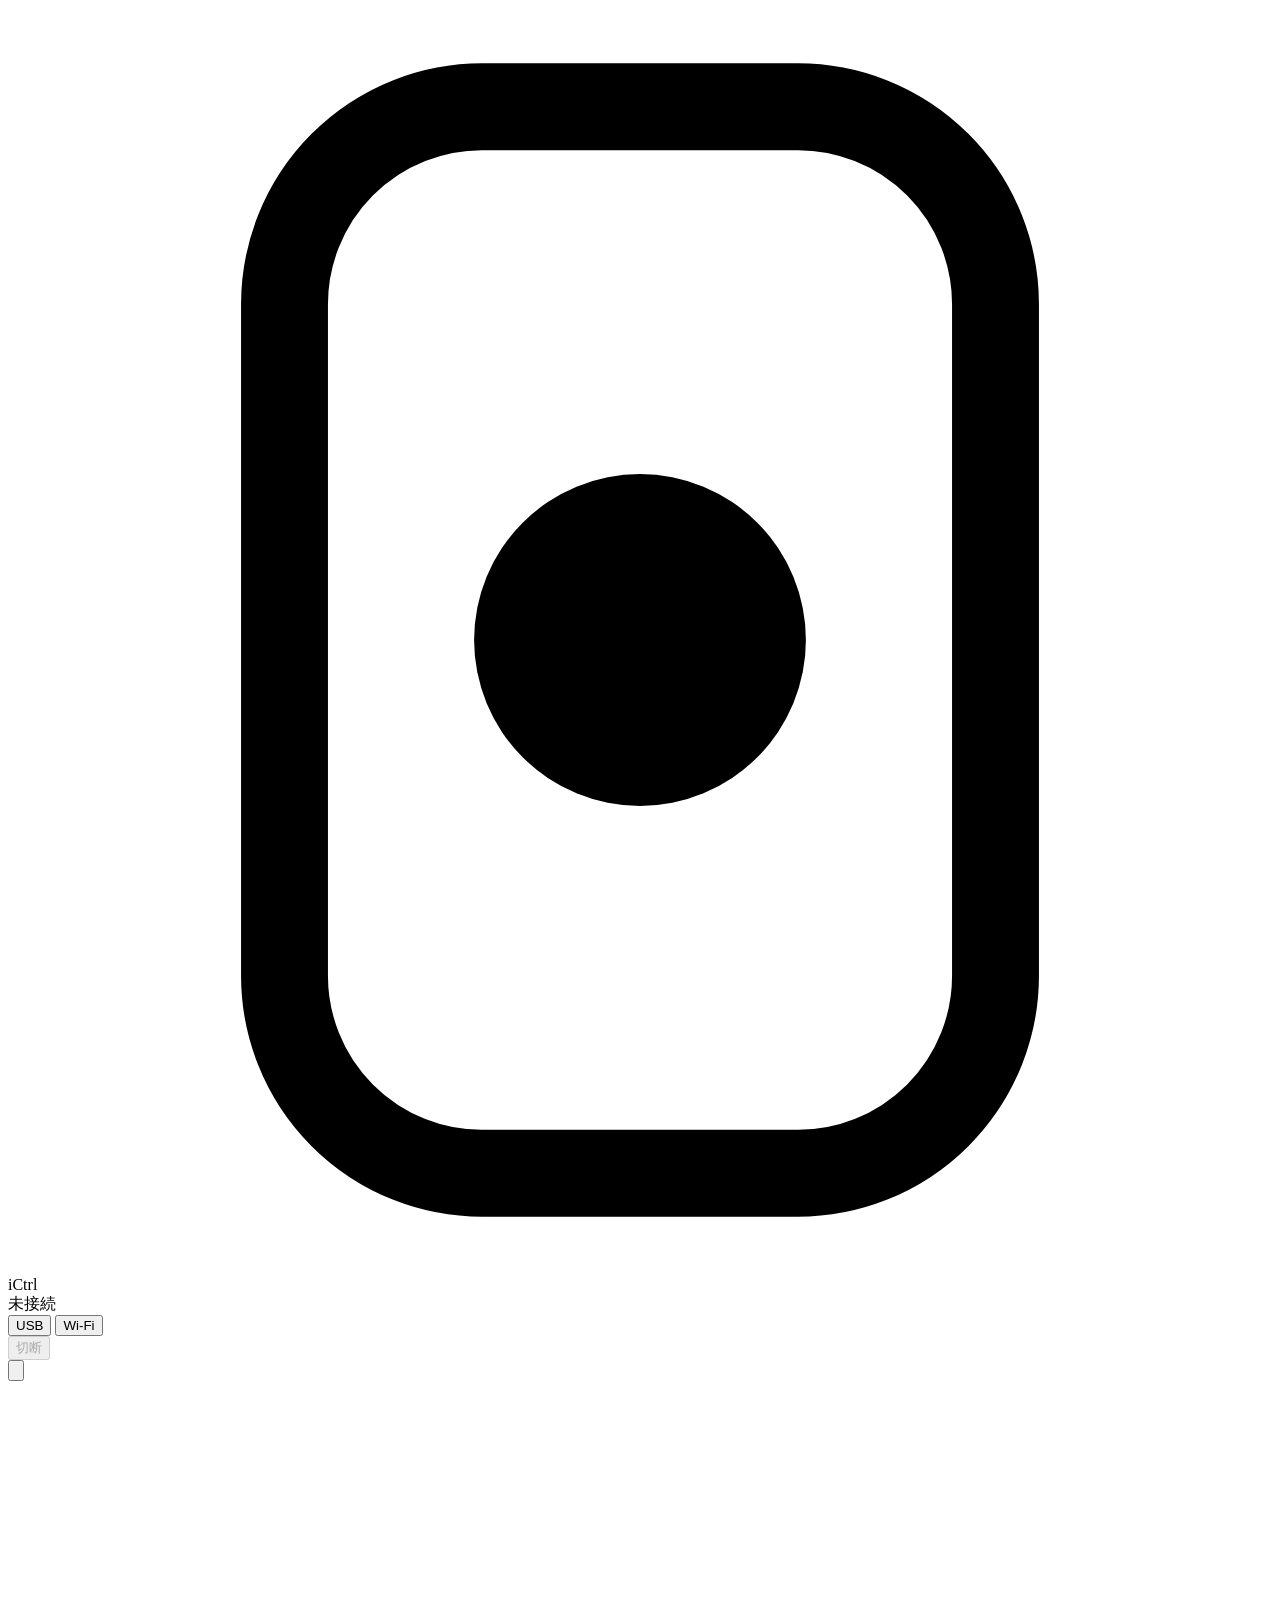
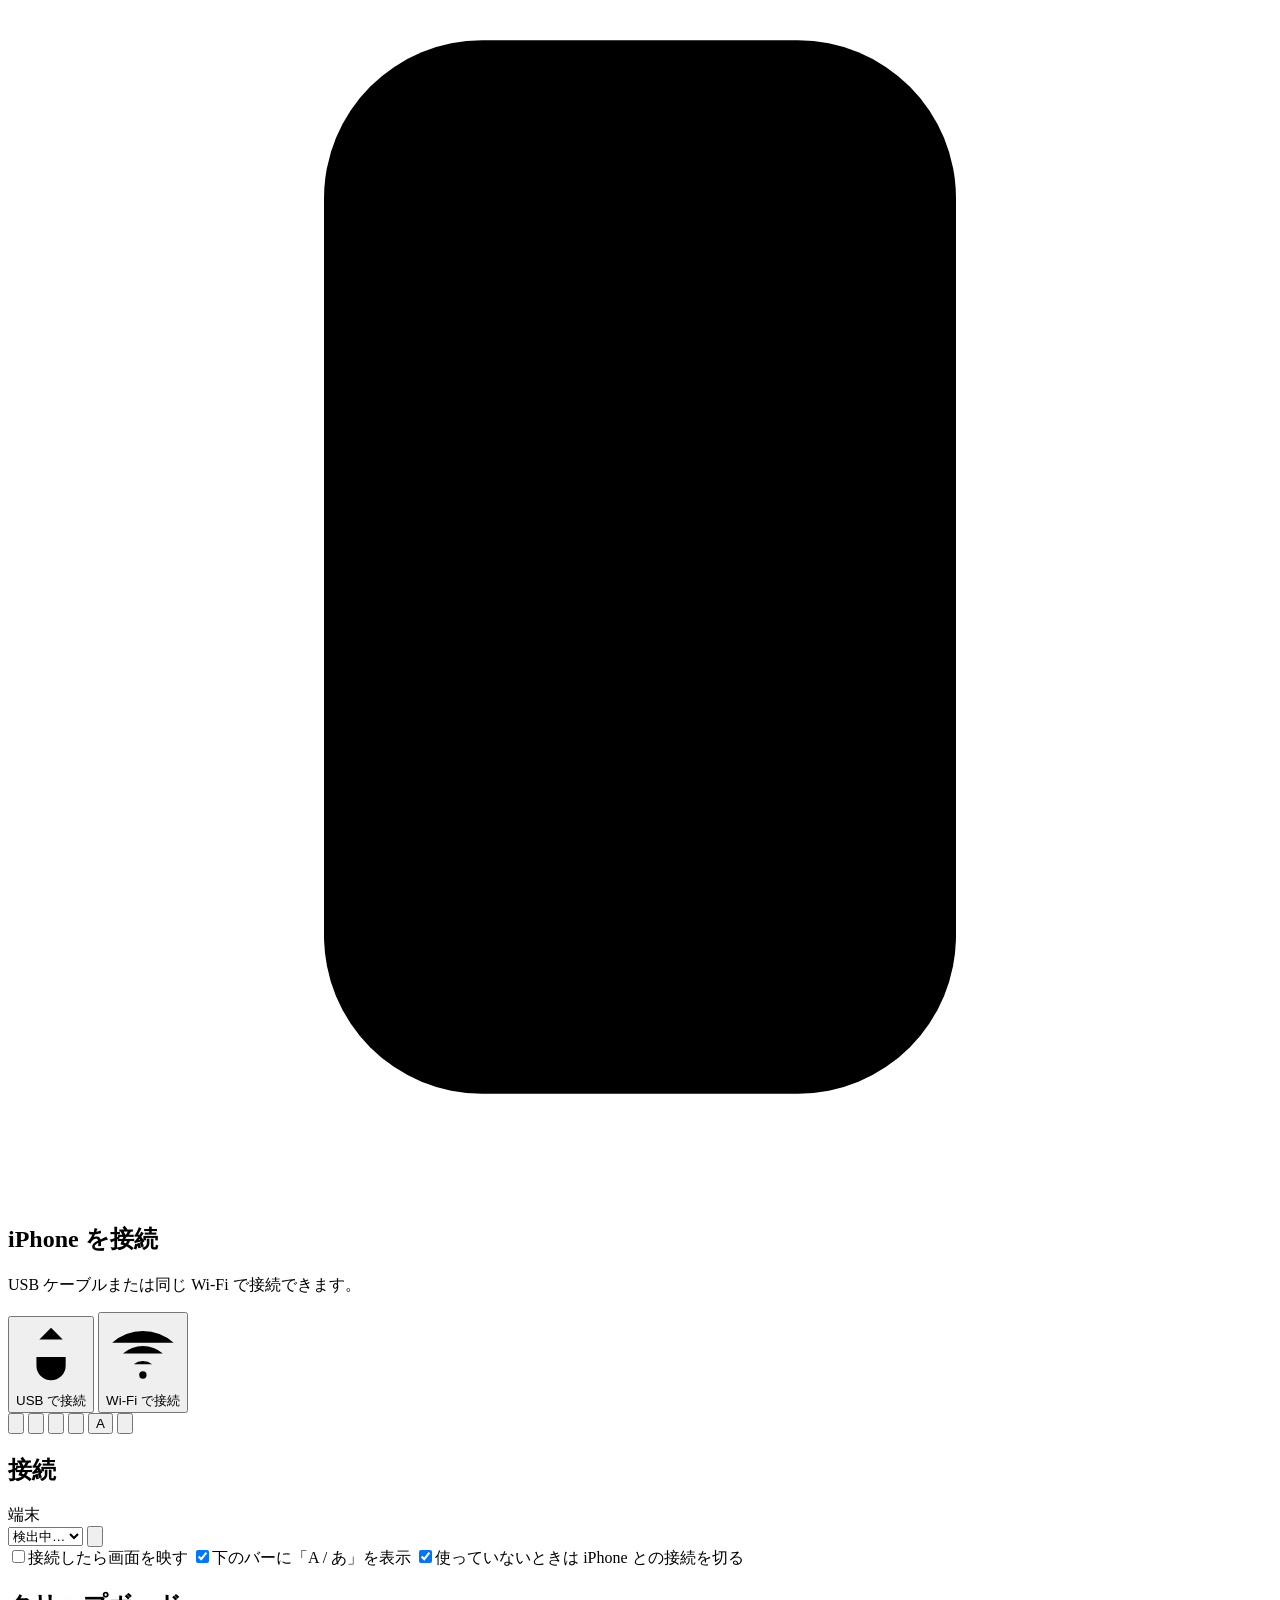
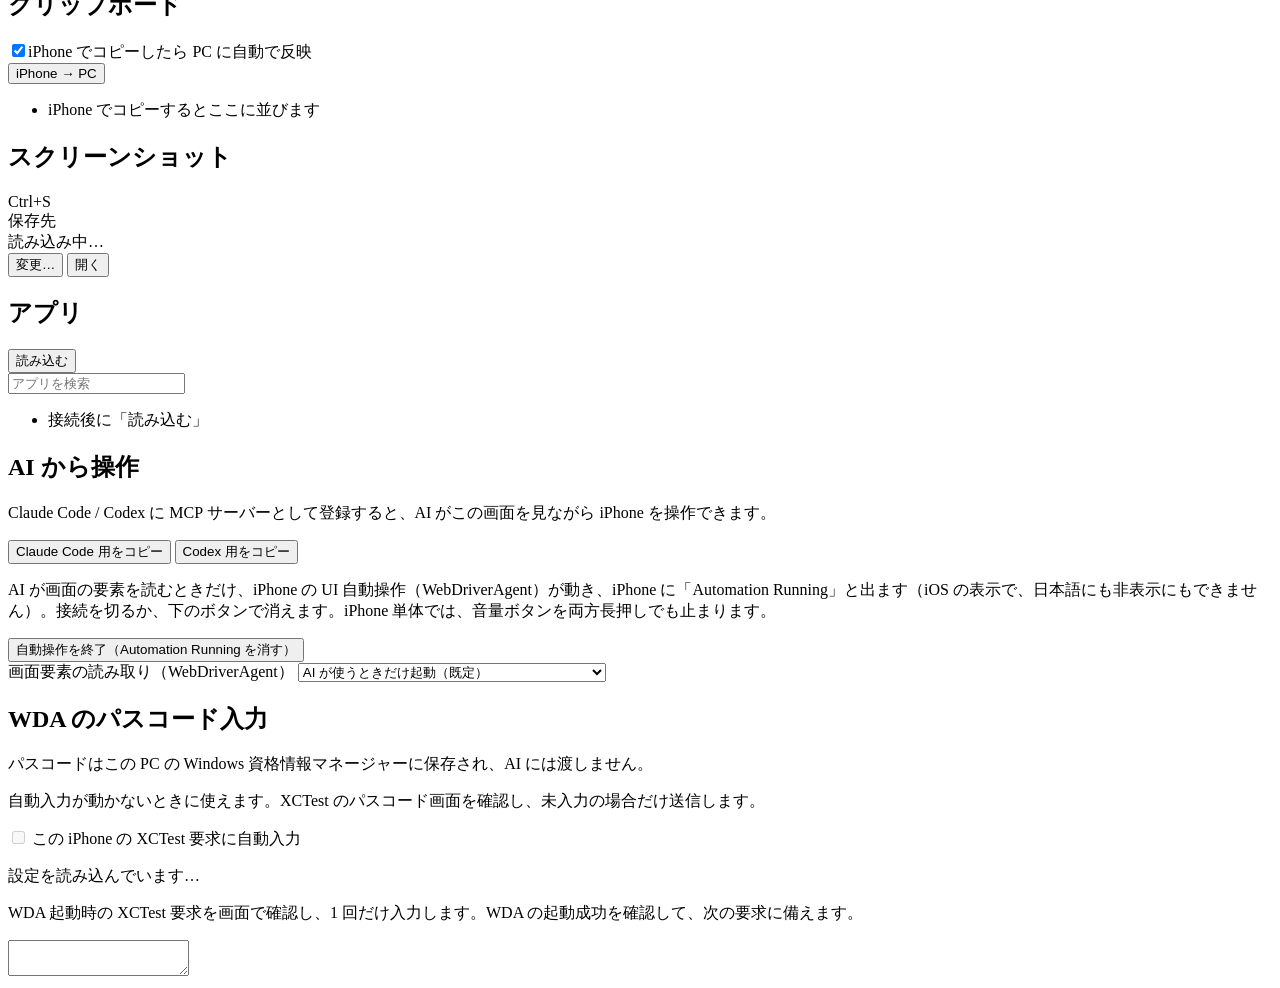
==== ictrl/ui/index.html @ 2e120ab2 "iCtrl" ====
<!doctype html>
<html lang="ja">
<head>
<meta charset="utf-8">
<meta name="viewport" content="width=device-width, initial-scale=1">
<title>iCtrl</title>
<link rel="icon" href="/ui/icon.svg" type="image/svg+xml">
<link rel="stylesheet" href="/ui/style.css">
</head>
<body>
<div class="app">
  <header class="topbar">
    <div class="brand">
      <svg class="logo" viewBox="0 0 32 32" aria-hidden="true"><rect x="7" y="2.5" width="18" height="27" rx="5" fill="none" stroke="currentColor" stroke-width="2.2"/><circle cx="16" cy="16" r="4.2" fill="currentColor"/></svg>
      <span>iCtrl</span>
    </div>
    <div class="pill" id="statusPill"><span class="dot"></span><span id="statusText">未接続</span></div>
    <button class="agent-badge" id="agentBadge" hidden>
      <span class="spark"></span><span id="agentText">AI が操作中</span><span class="stop" id="agentStop" hidden>✕</span>
    </button>
    <div class="spacer"></div>
    <div class="stats" id="stats" title="映像の統計"></div>
    <div class="quick">
      <div class="segmented quick-transport" id="quickTransport" role="radiogroup" aria-label="接続方法">
        <button role="radio" data-transport="usb" aria-checked="true">USB</button>
        <button role="radio" data-transport="wifi" aria-checked="false">Wi-Fi</button>
      </div>
      <button class="btn quick-connect off" id="quickConnect" disabled>切断</button>
    </div>
    <button class="icon-btn" id="panelToggle" title="メニュー (Ctrl+B)" aria-expanded="false" aria-controls="panel">
      <svg viewBox="0 0 24 24"><rect x="3" y="4" width="18" height="16" rx="2.5"/><path d="M15 4v16"/></svg>
    </button>
  </header>

  <main class="workspace">
    <section class="stage" id="stage">
      <div class="device-area" id="deviceArea">
      <div class="device" id="device">
        <canvas id="screen" aria-label="iPhone の画面"></canvas>
        <div class="touches" id="touches"></div>
        <div class="screen-overlay" id="overlay">
          <div class="empty">
            <svg class="empty-icon" viewBox="0 0 48 48"><rect x="12" y="4" width="24" height="40" rx="6"/><path d="M21 9h6"/></svg>
            <h1 id="emptyTitle">iPhone を接続</h1>
            <p id="emptyText">USB ケーブルまたは同じ Wi-Fi で接続できます。</p>
            <div class="empty-actions">
              <button class="btn primary" data-connect="usb">
                <svg viewBox="0 0 24 24"><path d="M12 3v13M8 7l4-4 4 4M7 13v3a5 5 0 0 0 10 0v-3"/></svg>USB で接続</button>
              <button class="btn" data-connect="wifi">
                <svg viewBox="0 0 24 24"><path d="M2 9a15 15 0 0 1 20 0M5.5 12.5a10 10 0 0 1 13 0M9 16a5 5 0 0 1 6 0"/><circle cx="12" cy="19.5" r="1.2"/></svg>Wi-Fi で接続</button>
            </div>
            <div class="progress" id="progress" hidden><div class="bar"></div><span id="progressText"></span></div>
            <p class="error" id="errorText" hidden></p>
            <button class="btn primary" id="videoResume" hidden>画面を映す</button>
          </div>
        </div>
      </div>
      </div>
      <div class="dock" id="dock">
        <button class="dock-btn" data-button="home" title="ホーム (Ctrl+H)"><svg viewBox="0 0 24 24"><path d="M3 11.5 12 4l9 7.5M5.5 9.8V20h13V9.8"/></svg></button>
        <button class="dock-btn" data-button="app-switcher" title="アプリ切替"><svg viewBox="0 0 24 24"><rect x="3" y="6" width="7" height="12" rx="2"/><rect x="14" y="6" width="7" height="12" rx="2"/></svg></button>
        <span class="dock-sep"></span>
        <button class="dock-btn" id="lockBtn" title="iPhone をロック"><svg viewBox="0 0 24 24"><rect x="5" y="11" width="14" height="10" rx="2.5"/><path d="M8 11V8a4 4 0 0 1 8 0v3"/></svg></button>
        <span class="dock-sep"></span>
        <button class="dock-btn" id="videoBtn" title="画面を映すのをやめる" hidden><svg viewBox="0 0 24 24"><rect x="6.5" y="2.5" width="11" height="19" rx="2.8"/><path d="M10.5 5.2h3"/><path class="slash" d="M4 3.5l16 17"/></svg></button>
        <button class="dock-btn" id="shotBtn" title="スクリーンショットを保存 (Ctrl+S)"><svg viewBox="0 0 24 24"><path d="M4 8h3l2-3h6l2 3h3v11H4z"/><circle cx="12" cy="13" r="3.5"/></svg></button>
        <button class="dock-btn ime" id="imeBtn" title="日本語 / 英字入力の切替">A</button>
        <button class="dock-btn" id="kbdBtn" title="PC キーボードを接続 (Ctrl+K)"><svg viewBox="0 0 24 24"><rect x="2.5" y="6" width="19" height="12" rx="2.5"/><path d="M6 10h.01M10 10h.01M14 10h.01M18 10h.01M7 14h10"/></svg></button>
      </div>
    </section>

    <div class="menu-backdrop" id="menuBackdrop" aria-hidden="true"></div>
    <aside class="panel" id="panel" aria-label="メニュー">
      <div class="card">
        <div class="card-head"><h2>接続</h2></div>
        <label class="field-label" for="deviceSelect">端末</label>
        <div class="row">
          <select id="deviceSelect" class="grow"><option value="">検出中…</option></select>
          <button class="btn icon" id="refreshBtn" title="端末一覧を更新"><svg viewBox="0 0 24 24"><path d="M20 11a8 8 0 1 0-2.3 5.7M20 5v6h-6"/></svg></button>
        </div>
        <label class="switch"><input type="checkbox" id="videoOnConnect"><span></span>接続したら画面を映す</label>
        <label class="switch"><input type="checkbox" id="showImeButton" checked><span></span>下のバーに「A / あ」を表示</label>
        <label class="switch" title="iCtrl の画面を閉じるか隠して（最小化・裏のタブ）30 秒たったとき、AI が操作を終えたとき（画面が見えていなければ）に切断します"><input type="checkbox" id="autoDisconnect" checked><span></span>使っていないときは iPhone との接続を切る</label>
        <dl class="facts" id="facts"></dl>
        <div id="pairingBox" hidden>
          <p class="small">iPhone の「ペアリング済みのコンピュータ」に iCtrl として表示されるよう、iCtrl 専用の「信頼」を作れます（iPhone で「信頼」とパスコード入力が一度必要。他のアプリの信頼はそのまま）。</p>
          <div class="row"><button class="btn grow" id="pairingBtn">iCtrl 専用の信頼を作成</button></div>
        </div>
      </div>


      <div class="card">
        <div class="card-head"><h2>クリップボード</h2><span class="hint" id="clipWatch"></span></div>
        <label class="switch"><input type="checkbox" id="autoCopy" checked><span></span>iPhone でコピーしたら PC に自動で反映</label>
        <div class="row">
          <button class="btn grow" id="clipPull" title="iPhone のクリップボードを今すぐ PC へ">iPhone → PC</button>
        </div>
        <ul class="clips" id="clips"><li class="muted">iPhone でコピーするとここに並びます</li></ul>
      </div>

      <div class="card">
        <div class="card-head"><h2>スクリーンショット</h2><span class="hint">Ctrl+S</span></div>
        <label class="field-label">保存先</label>
        <div class="path-box" id="shotFolder" title="">読み込み中…</div>
        <div class="row">
          <button class="btn grow" id="shotFolderPick">変更…</button>
          <button class="btn grow" id="shotFolderOpen">開く</button>
          <button class="btn" id="shotFolderReset" title="ピクチャの iCtrl フォルダーに戻す" hidden>既定に戻す</button>
        </div>
      </div>

      <div class="card grow-card">
        <div class="card-head"><h2>アプリ</h2><button class="link" id="loadApps">読み込む</button></div>
        <input id="appSearch" type="search" placeholder="アプリを検索" autocomplete="off">
        <ul class="apps" id="apps"><li class="muted">接続後に「読み込む」</li></ul>
      </div>

      <div class="card">
        <div class="card-head"><h2>AI から操作</h2></div>
        <p class="small">Claude Code / Codex に MCP サーバーとして登録すると、AI がこの画面を見ながら iPhone を操作できます。</p>
        <div class="row">
          <button class="btn grow" data-copy="claude">Claude Code 用をコピー</button>
          <button class="btn grow" data-copy="codex">Codex 用をコピー</button>
        </div>
        <p class="small">AI が画面の要素を読むときだけ、iPhone の UI 自動操作（WebDriverAgent）が動き、iPhone に「Automation Running」と出ます（iOS の表示で、日本語にも非表示にもできません）。接続を切るか、下のボタンで消えます。iPhone 単体では、音量ボタンを両方長押しでも止まります。</p>
        <div class="row"><button class="btn grow" id="automationStop">自動操作を終了（Automation Running を消す）</button></div>
        <label class="small" for="wdaMode">画面要素の読み取り（WebDriverAgent）</label>
        <select id="wdaMode">
          <option value="on_demand">AI が使うときだけ起動（既定）</option>
          <option value="off">使わない（文字認識のみ・パスコード要求なし）</option>
        </select>
        <p class="small" id="wdaModeHelp"></p>
      </div>

      <div class="card" id="passcodeCard">
        <div class="card-head"><h2>WDA のパスコード入力</h2><span class="hint" id="passcodeState"></span></div>
        <p class="small">パスコードはこの PC の Windows 資格情報マネージャーに保存され、AI には渡しません。</p>
        <div class="row"><button class="btn primary grow" id="passcodeEnter" aria-describedby="passcodeEnterHelp" hidden>パスコードを入力</button></div>
        <p class="small" id="passcodeEnterHelp">自動入力が動かないときに使えます。XCTest のパスコード画面を確認し、未入力の場合だけ送信します。</p>
        <div class="row" id="passcodeSaveRow" hidden>
          <input class="grow" id="passcodeInput" type="password" inputmode="numeric" autocomplete="off" placeholder="iPhone のパスコード">
          <button class="btn" id="passcodeSave">保存</button>
        </div>
        <div class="row"><button class="link" id="passcodeDelete" hidden>保存したパスコードを削除</button></div>
        <div class="passcode-auto">
          <label class="switch" for="passcodeAutomatic">
            <input id="passcodeAutomatic" type="checkbox" aria-describedby="passcodeAutomaticState passcodeAutomaticHelp" disabled>
            <span aria-hidden="true"></span>この iPhone の XCTest 要求に自動入力
          </label>
          <p class="small" id="passcodeAutomaticState" role="status">設定を読み込んでいます…</p>
          <p class="small" id="passcodeAutomaticHelp">WDA 起動時の XCTest 要求を画面で確認し、1 回だけ入力します。WDA の起動成功を確認して、次の要求に備えます。</p>
          <button class="btn" id="passcodeAutomaticReset" hidden>確認して再有効化</button>
        </div>
      </div>
    </aside>
  </main>
</div>
<textarea id="kbdSink" class="kbd-sink" aria-hidden="true" tabindex="-1" autocomplete="off" autocorrect="off" spellcheck="false"></textarea>
<div class="ctx" id="ctxMenu" role="menu" hidden>
  <button data-ctx="copy"><span>コピー</span><kbd>Ctrl+C</kbd></button>
  <button data-ctx="cut"><span>切り取り</span><kbd>Ctrl+X</kbd></button>
  <button data-ctx="paste"><span>貼り付け</span><kbd>Ctrl+V</kbd></button>
  <button data-ctx="selectall"><span>すべて選択</span><kbd>Ctrl+A</kbd></button>
  <hr>
  <button data-ctx="undo"><span>元に戻す</span><kbd>Ctrl+Z</kbd></button>
  <button data-ctx="redo"><span>やり直し</span><kbd>Ctrl+Y</kbd></button>
  <hr>
  <button data-ctx="longpress"><span>ここを長押し</span><kbd>メニュー/選択</kbd></button>
  <button data-ctx="word"><span>単語を選択</span><kbd>ダブルクリック</kbd></button>
  <hr>
  <button data-ctx="saveshot"><span>スクリーンショットを保存</span><kbd>Ctrl+S</kbd></button>
  <button data-ctx="shotfolder"><span>スクリーンショットのフォルダーを開く</span><kbd></kbd></button>
  <button data-ctx="shot"><span>画面を PC にコピー</span><kbd></kbd></button>
  <button data-ctx="home"><span>ホームへ</span><kbd>Ctrl+H</kbd></button>
</div>
<div class="modal" id="shortcutHelp" hidden>
  <div class="modal-card" role="dialog" aria-labelledby="shTitle">
    <h2 id="shTitle">iPhone にショートカットを追加してください</h2>
    <p>iPhone でコピーした文字を PC にすぐ届けるには、iPhone のショートカット「<b>ictrlcopy</b>」が必要です。
       見つからなかったか、反応しませんでした。</p>
    <ol>
      <li>iPhone で <b>ショートカット</b> アプリを開き、下の <b>＋</b> → 右上の <b>編集</b></li>
      <li>アクションを順に追加：<b>クリップボードを取得</b> → <b>入力からテキストを取得</b> → <b>if 文</b>（条件「テキスト」「任意の値」）</li>
      <li><b>クリップボードにコピー</b> を if 文の「の場合」の中へ入れる（「その他の場合」には何も入れない）</li>
      <li id="shKeyboardStep">キーボード接続方式では、<b>オートメーション</b> → <b>キーボード</b>（接続されたとき）を追加し、有効にする。<b>通知</b> はオフ</li>
      <li>名前を <b>ictrlcopy</b> にして保存</li>
    </ol>
    <p class="small">AI（Claude / Codex）に「iCtrl のショートカットを作って」と頼むと、iCtrl 経由で代わりに作成することもできます。</p>
    <div class="row"><button class="btn primary grow" id="shTest">追加したので試す</button><button class="btn" id="shClose">閉じる</button></div>
  </div>
</div>
<div class="toast" id="toast" role="status" aria-live="polite"></div>
<div class="dock-tip" id="dockTip" role="tooltip" hidden></div>
<div class="shot-flash" id="shotFlash"></div>
<script src="/ui/app.js" type="module"></script>
</body>
</html>
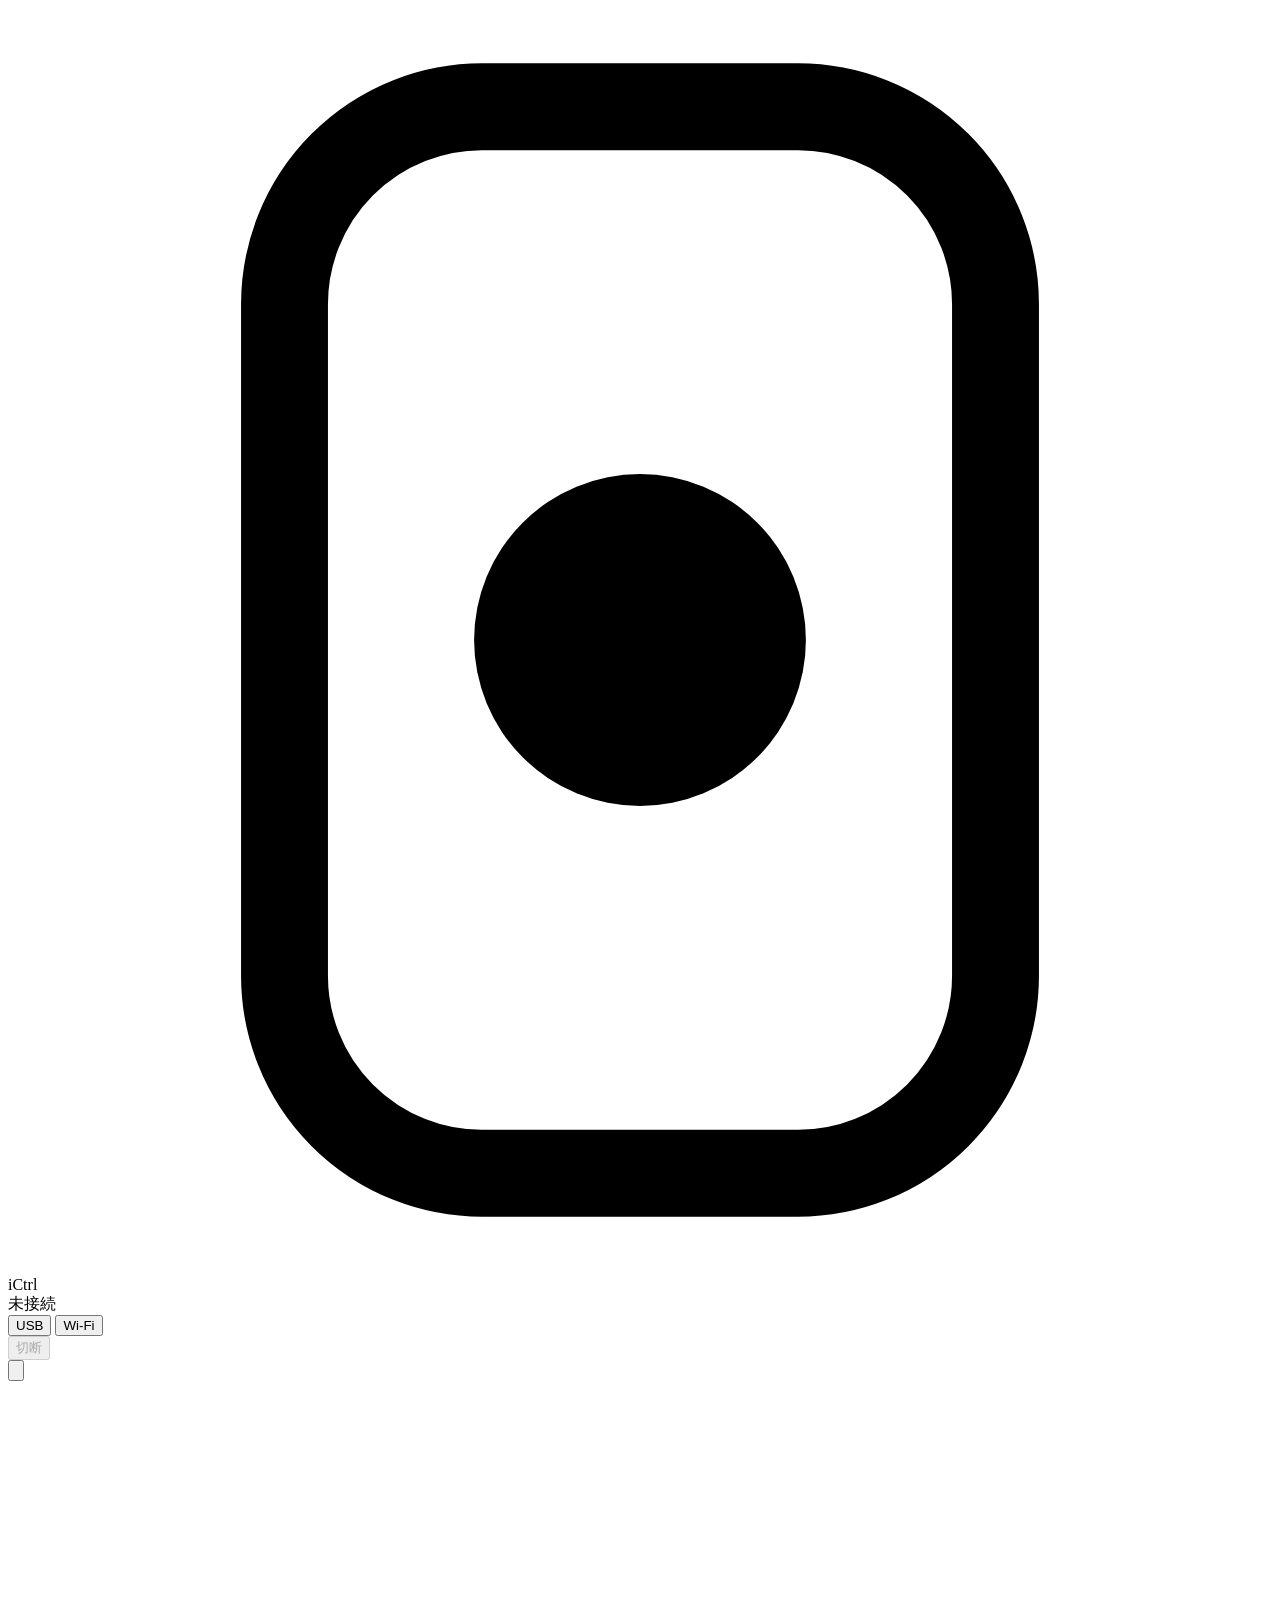
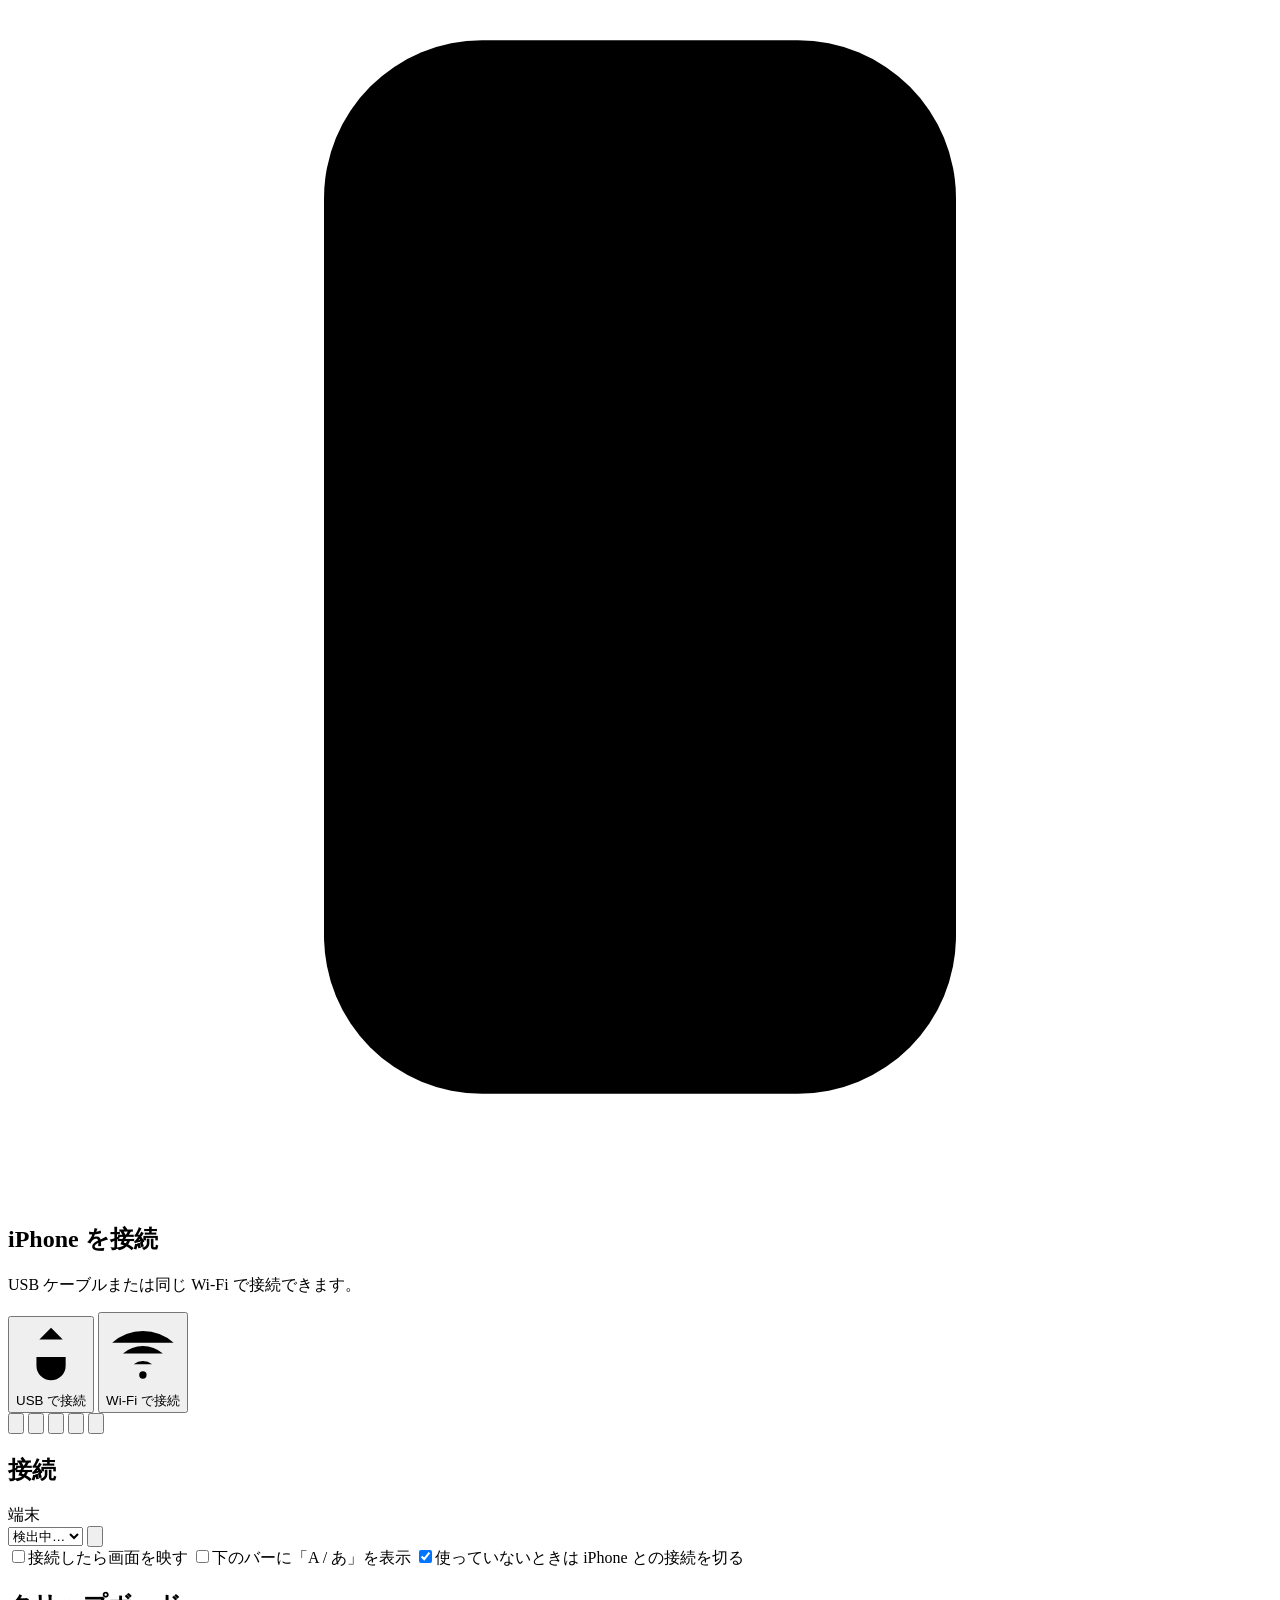
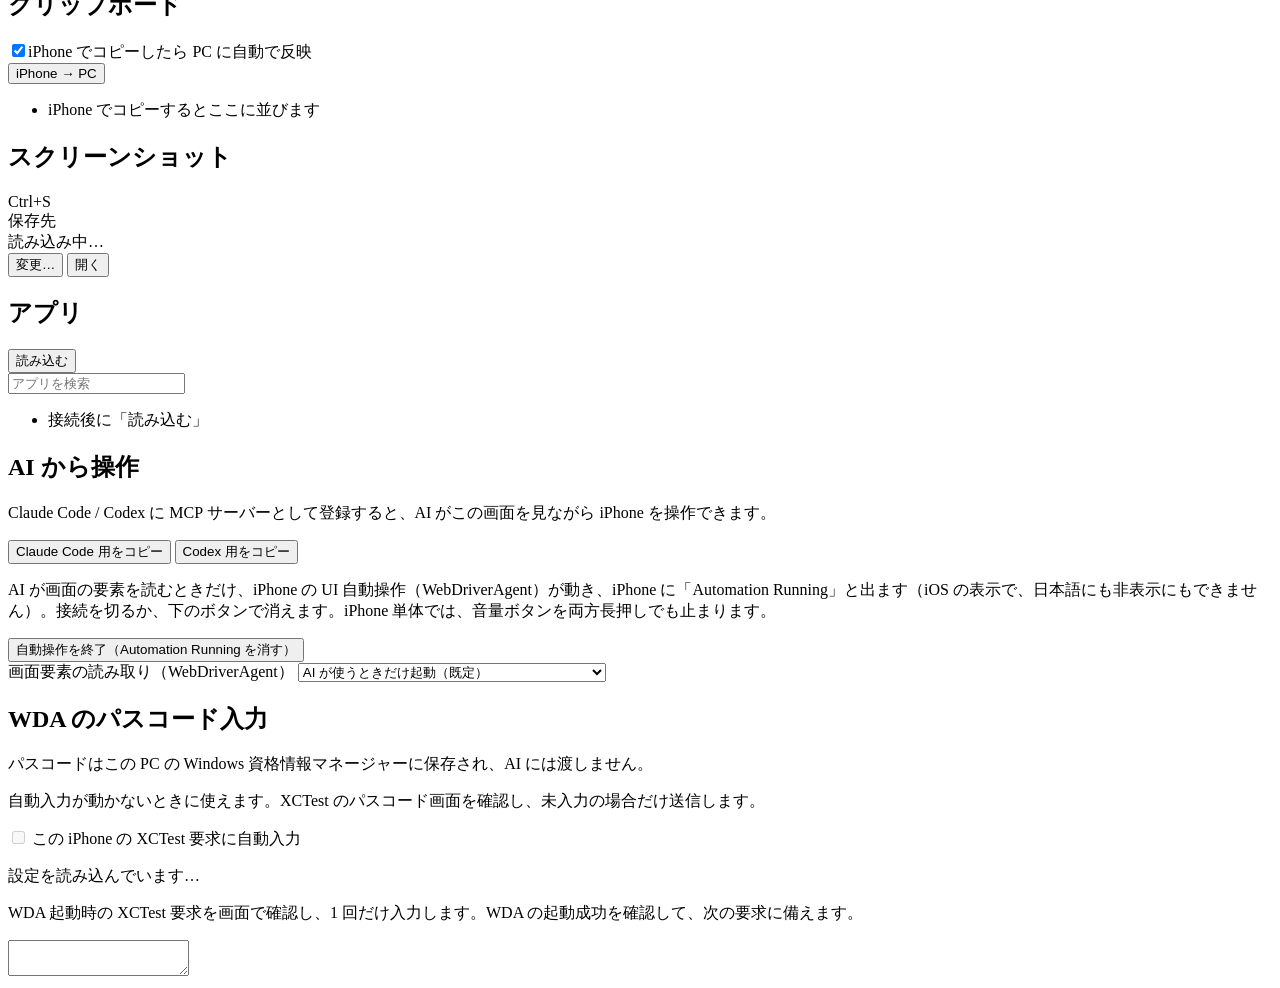
==== commit 67f12b57: "Update iCtrl" ====
--- a/ictrl/ui/index.html
+++ b/ictrl/ui/index.html
@@ -64,7 +64,7 @@
         <span class="dock-sep"></span>
         <button class="dock-btn" id="videoBtn" title="画面を映すのをやめる" hidden><svg viewBox="0 0 24 24"><rect x="6.5" y="2.5" width="11" height="19" rx="2.8"/><path d="M10.5 5.2h3"/><path class="slash" d="M4 3.5l16 17"/></svg></button>
         <button class="dock-btn" id="shotBtn" title="スクリーンショットを保存 (Ctrl+S)"><svg viewBox="0 0 24 24"><path d="M4 8h3l2-3h6l2 3h3v11H4z"/><circle cx="12" cy="13" r="3.5"/></svg></button>
-        <button class="dock-btn ime" id="imeBtn" title="日本語 / 英字入力の切替">A</button>
+        <button class="dock-btn ime" id="imeBtn" title="日本語 / 英字入力の切替" hidden>A</button>
         <button class="dock-btn" id="kbdBtn" title="PC キーボードを接続 (Ctrl+K)"><svg viewBox="0 0 24 24"><rect x="2.5" y="6" width="19" height="12" rx="2.5"/><path d="M6 10h.01M10 10h.01M14 10h.01M18 10h.01M7 14h10"/></svg></button>
       </div>
     </section>
@@ -79,7 +79,7 @@
           <button class="btn icon" id="refreshBtn" title="端末一覧を更新"><svg viewBox="0 0 24 24"><path d="M20 11a8 8 0 1 0-2.3 5.7M20 5v6h-6"/></svg></button>
         </div>
         <label class="switch"><input type="checkbox" id="videoOnConnect"><span></span>接続したら画面を映す</label>
-        <label class="switch"><input type="checkbox" id="showImeButton" checked><span></span>下のバーに「A / あ」を表示</label>
+        <label class="switch"><input type="checkbox" id="showImeButton"><span></span>下のバーに「A / あ」を表示</label>
         <label class="switch" title="iCtrl の画面を閉じるか隠して（最小化・裏のタブ）30 秒たったとき、AI が操作を終えたとき（画面が見えていなければ）に切断します"><input type="checkbox" id="autoDisconnect" checked><span></span>使っていないときは iPhone との接続を切る</label>
         <dl class="facts" id="facts"></dl>
         <div id="pairingBox" hidden>
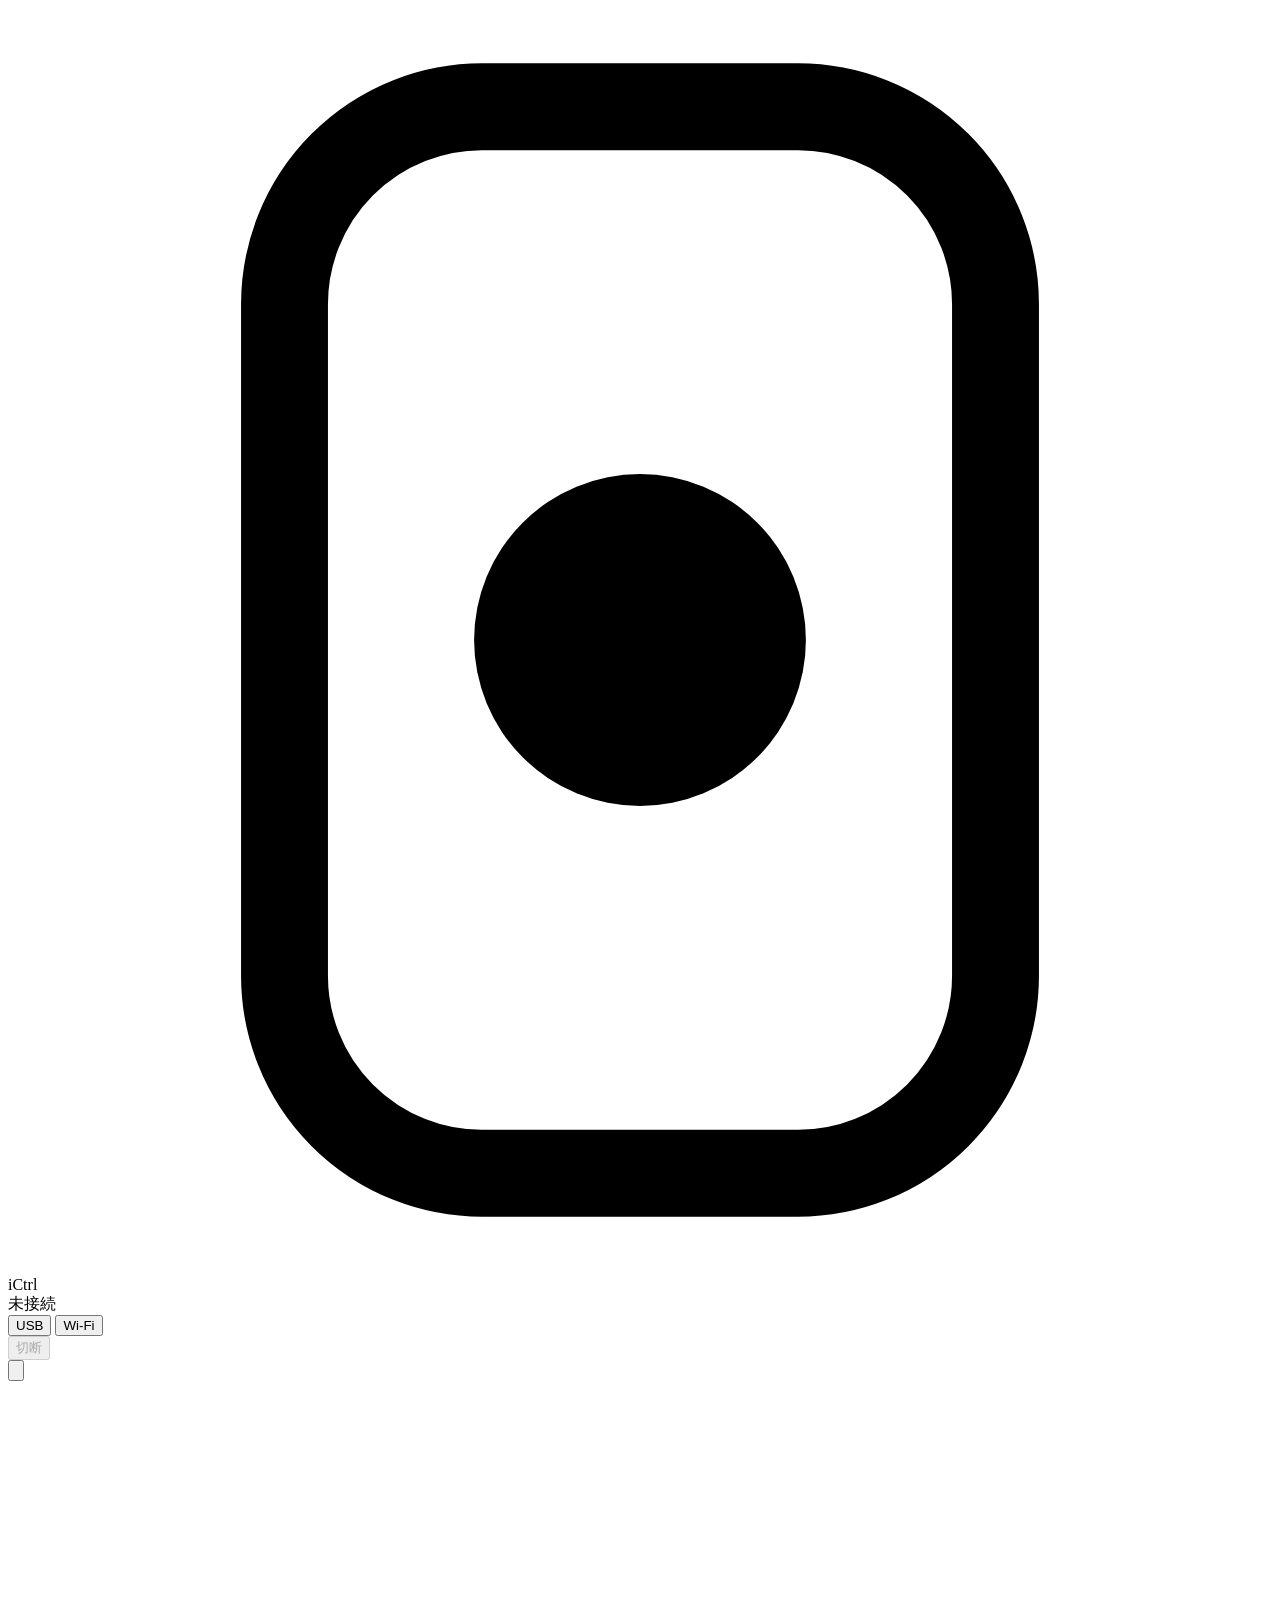
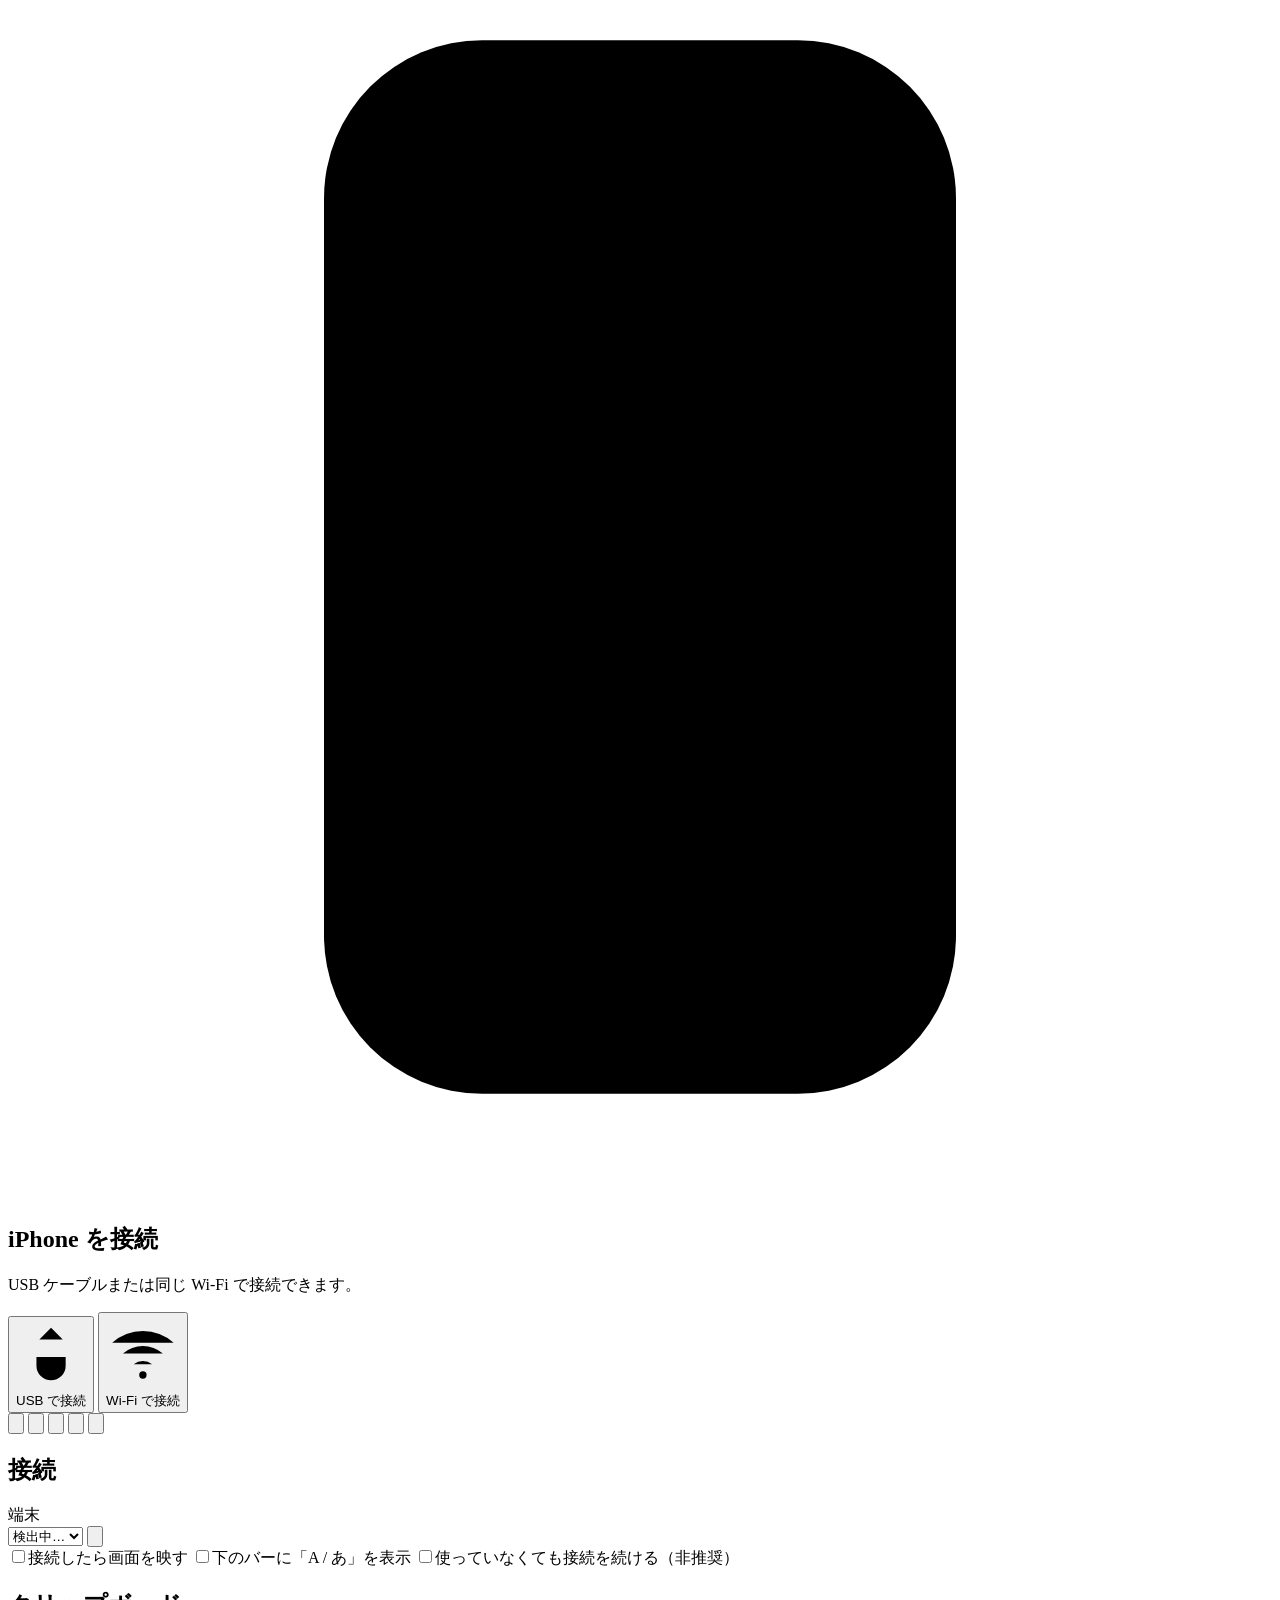
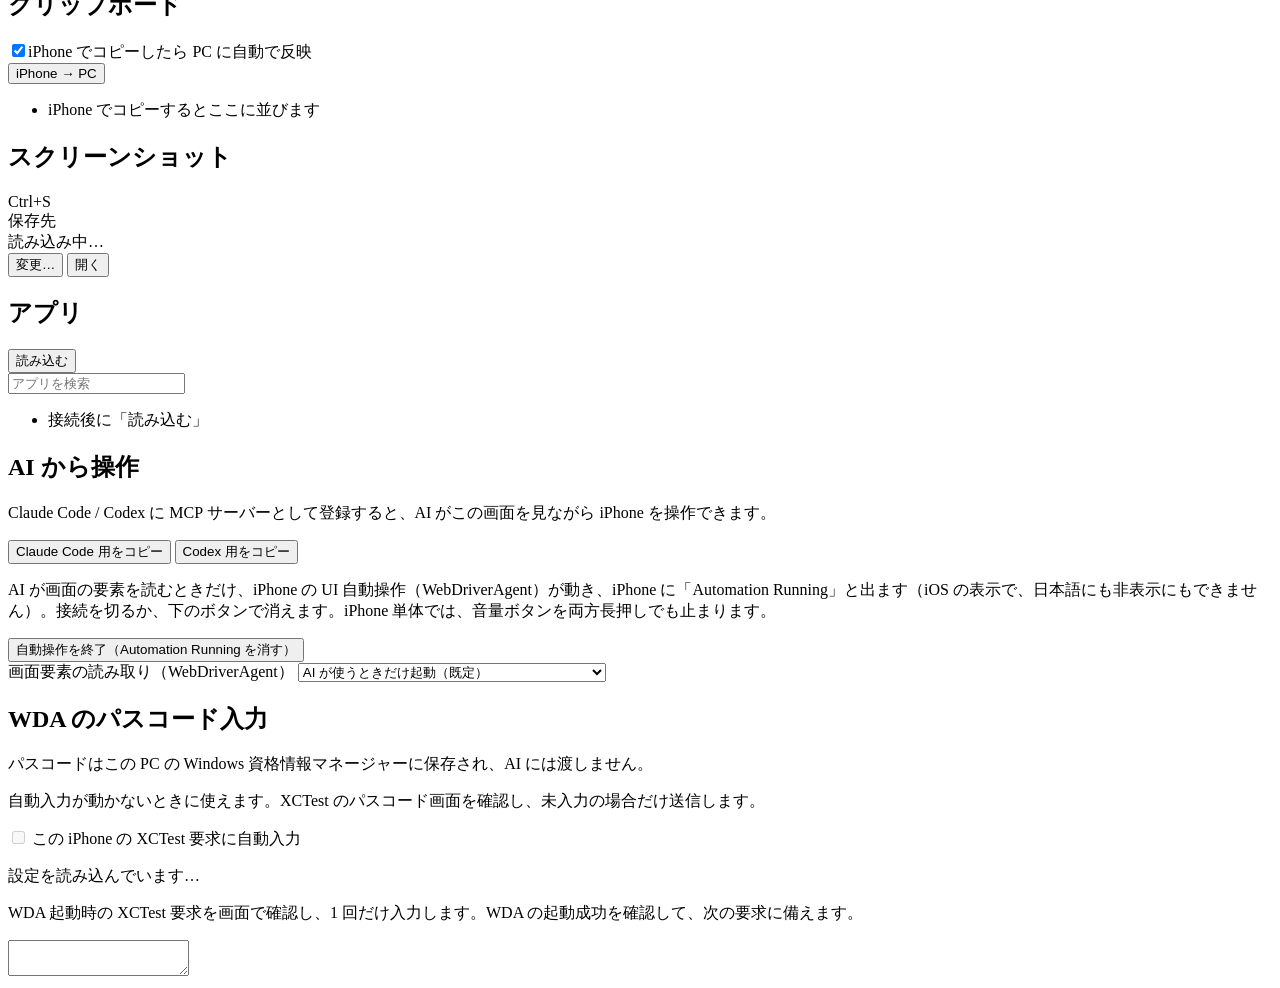
==== commit 235ce52e: "Update iCtrl" ====
--- a/ictrl/ui/index.html
+++ b/ictrl/ui/index.html
@@ -80,7 +80,7 @@
         </div>
         <label class="switch"><input type="checkbox" id="videoOnConnect"><span></span>接続したら画面を映す</label>
         <label class="switch"><input type="checkbox" id="showImeButton"><span></span>下のバーに「A / あ」を表示</label>
-        <label class="switch" title="iCtrl の画面を閉じるか隠して（最小化・裏のタブ）30 秒たったとき、AI が操作を終えたとき（画面が見えていなければ）に切断します"><input type="checkbox" id="autoDisconnect" checked><span></span>使っていないときは iPhone との接続を切る</label>
+        <label class="switch" title="オフ（おすすめ）のときは、AI が操作を終えたとき、人の操作も AI の操作もないまま 5 分たったとき、iCtrl の画面を閉じるか隠して 30 秒たったときに、iPhone との接続を切ります"><input type="checkbox" id="autoDisconnect"><span></span>使っていなくても接続を続ける（非推奨）</label>
         <dl class="facts" id="facts"></dl>
         <div id="pairingBox" hidden>
           <p class="small">iPhone の「ペアリング済みのコンピュータ」に iCtrl として表示されるよう、iCtrl 専用の「信頼」を作れます（iPhone で「信頼」とパスコード入力が一度必要。他のアプリの信頼はそのまま）。</p>
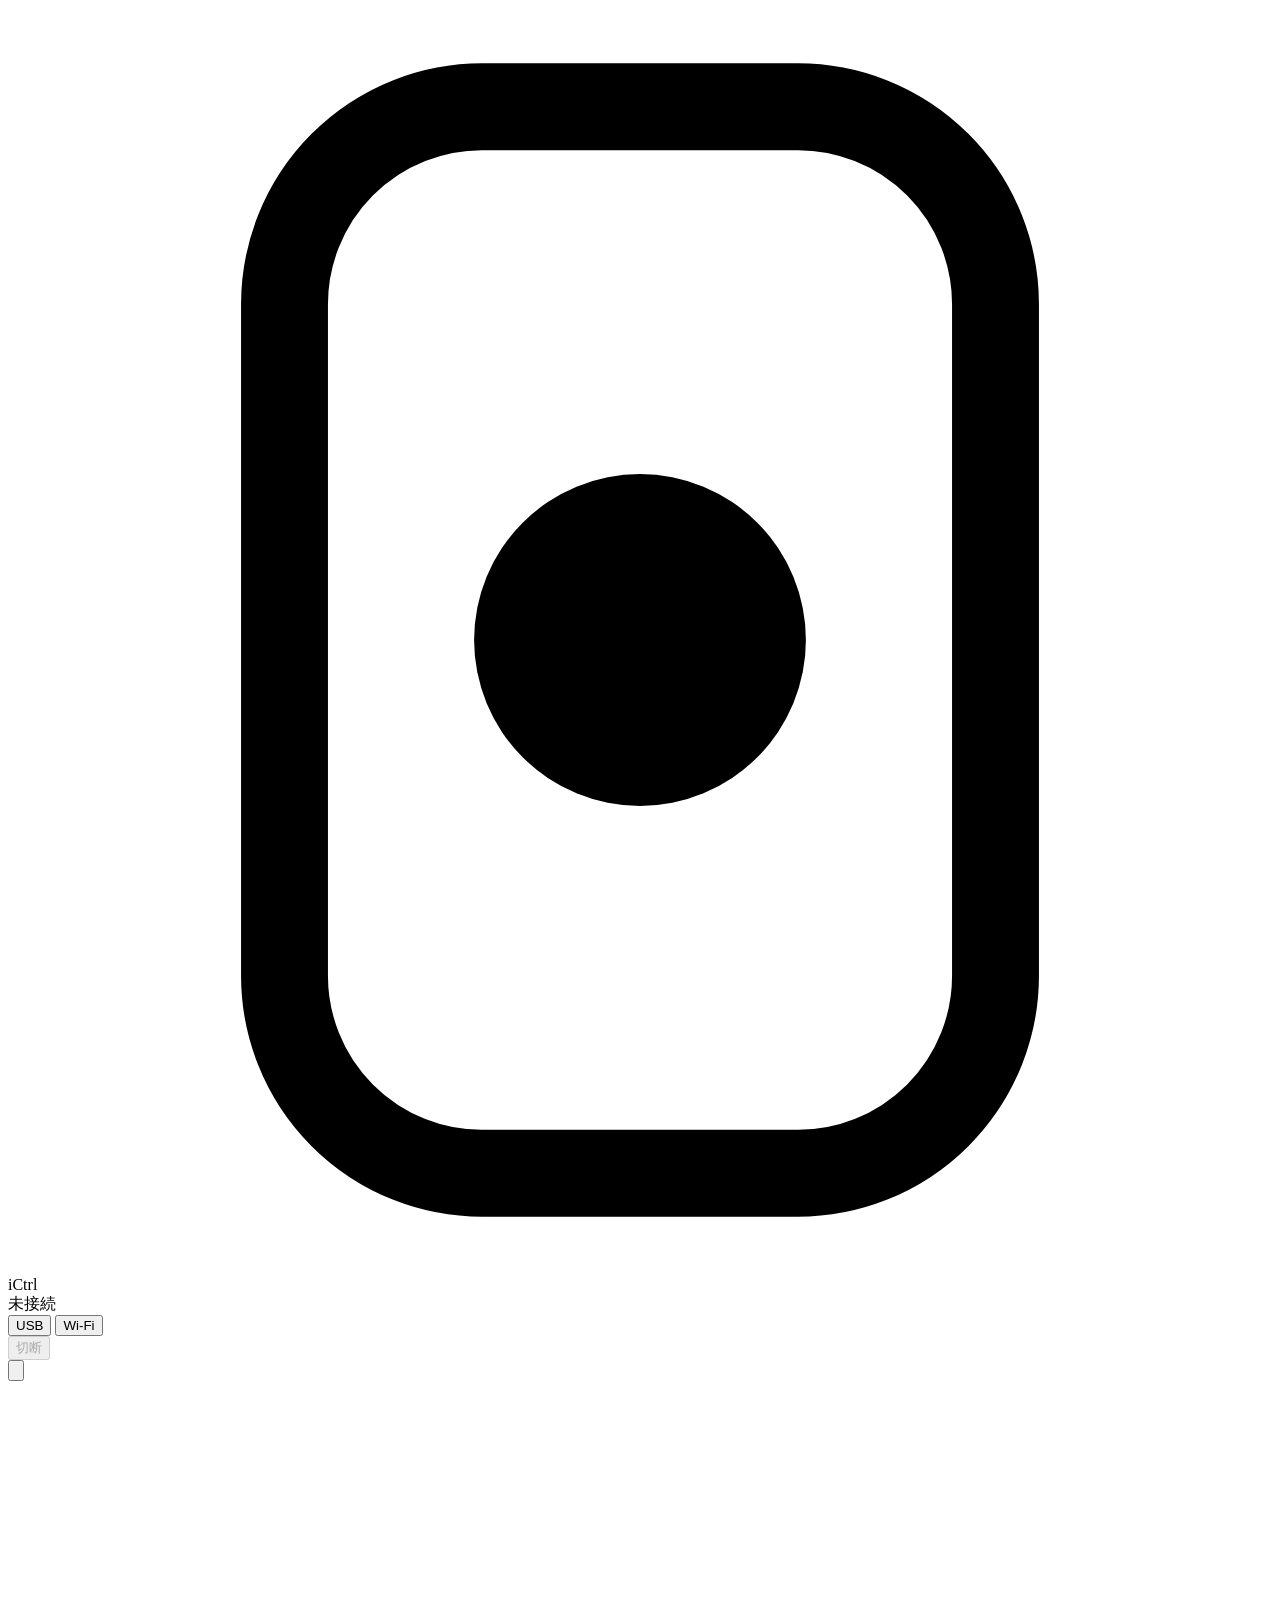
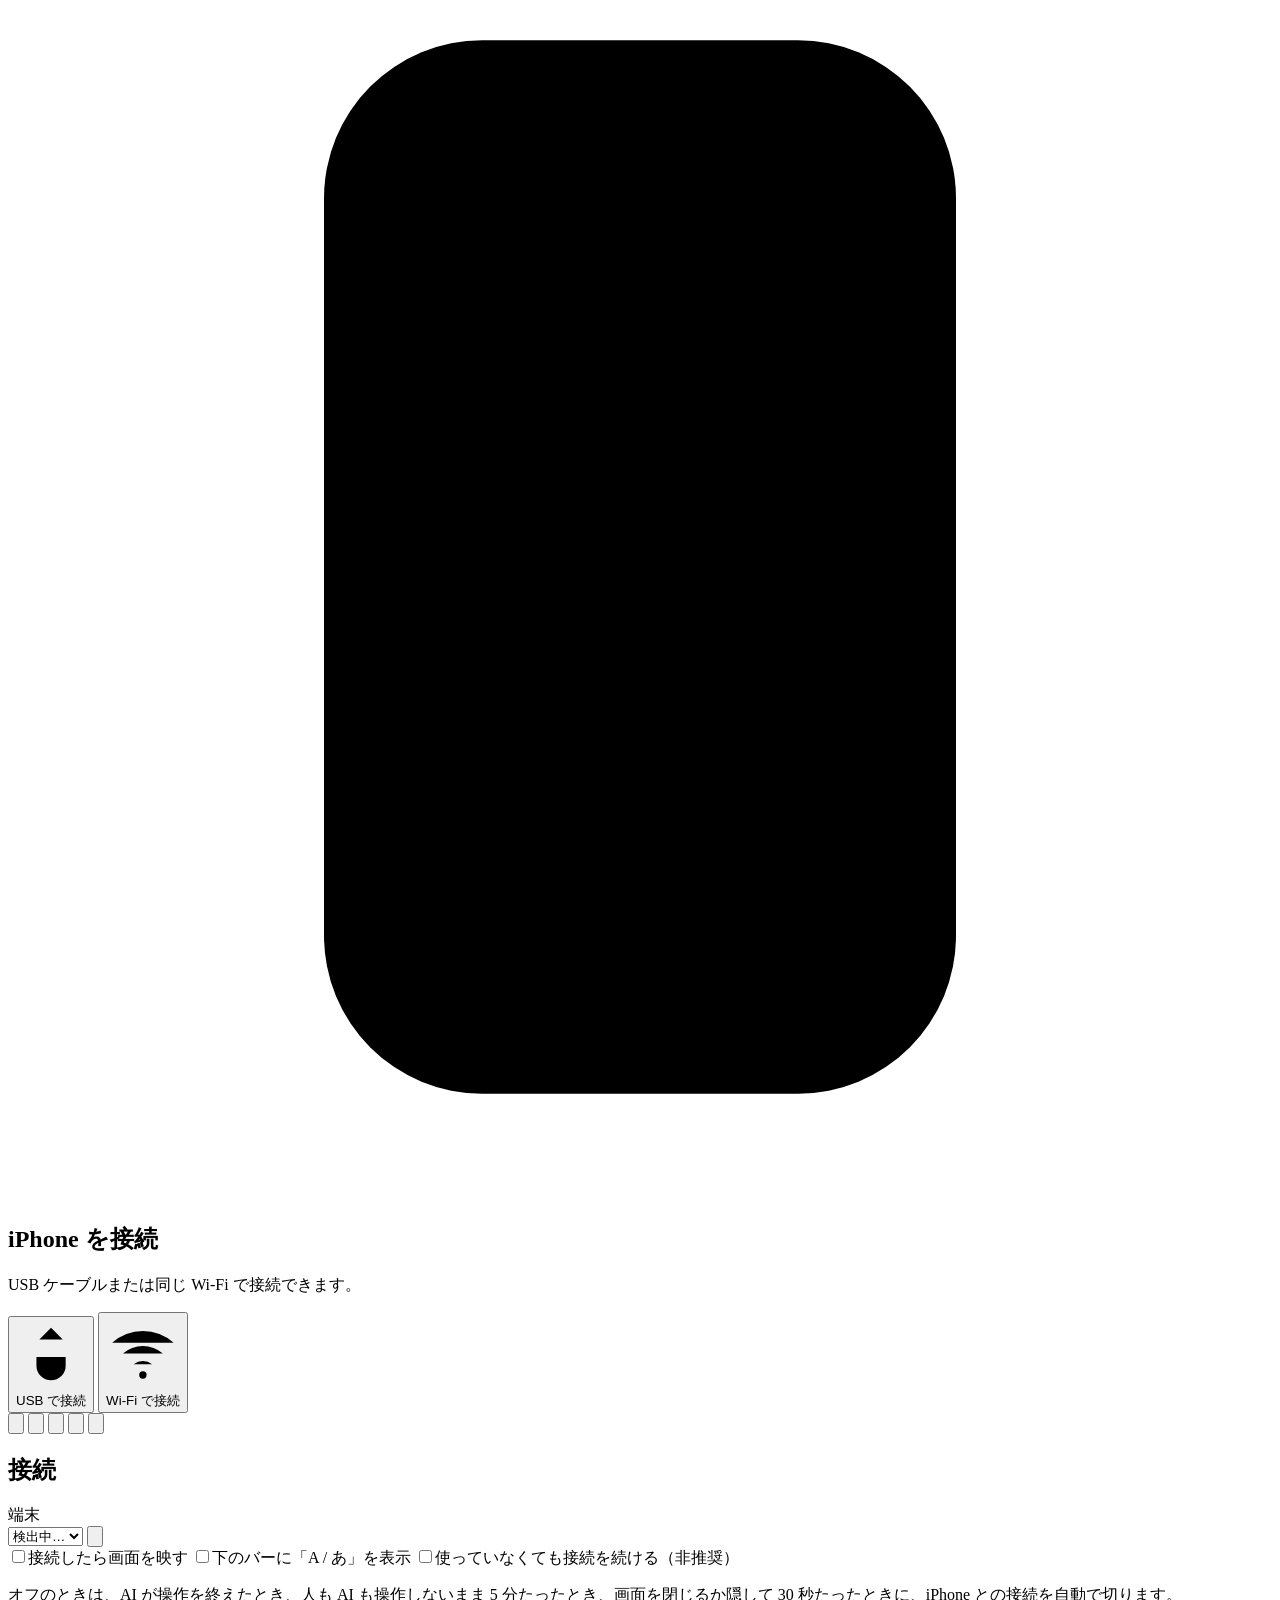
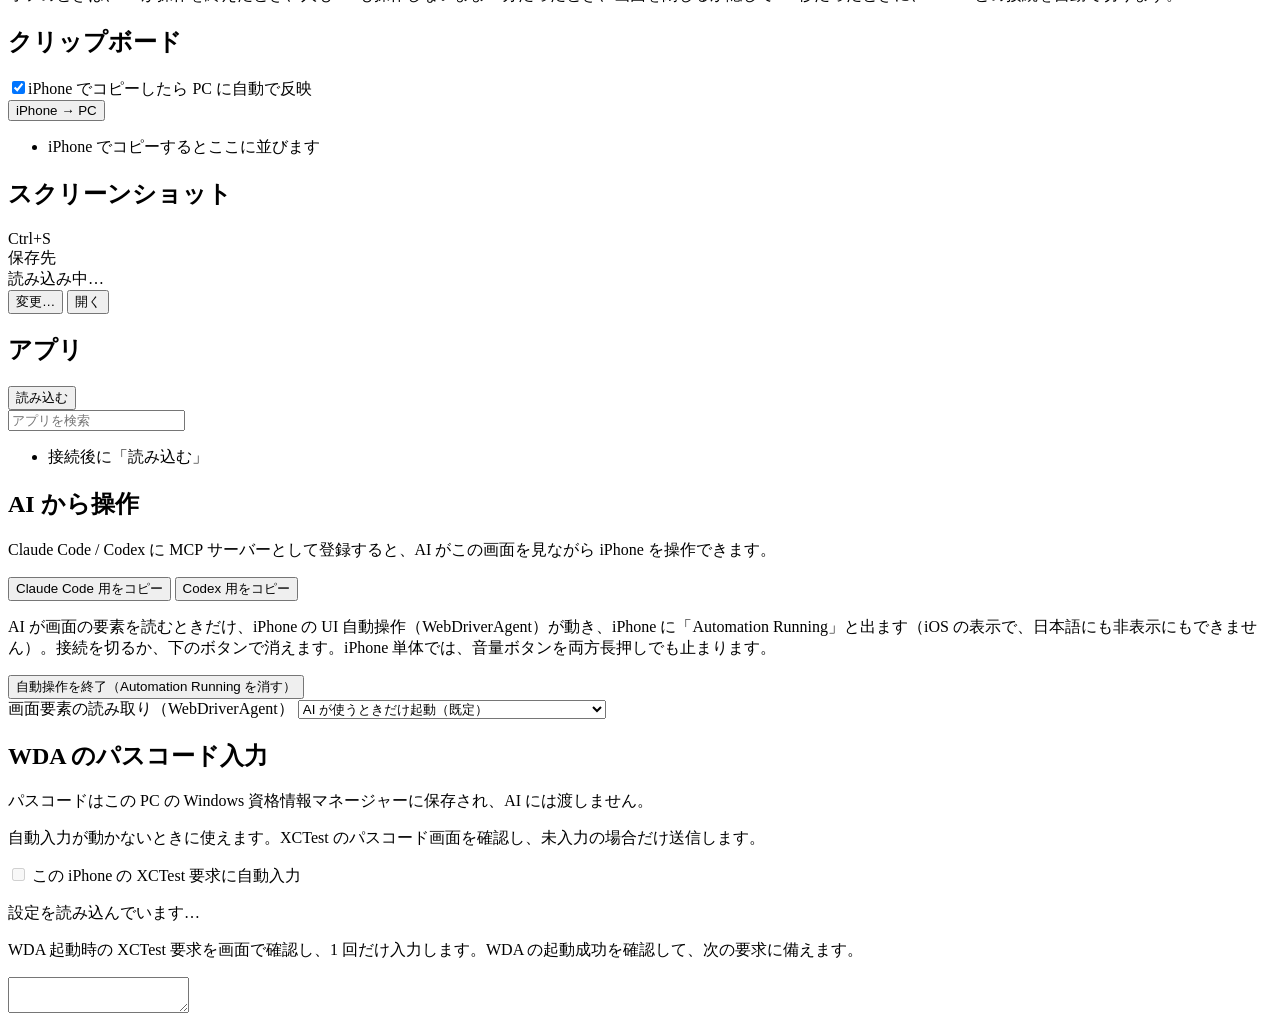
==== commit e42dd2e2: "Update iCtrl" ====
--- a/ictrl/ui/index.html
+++ b/ictrl/ui/index.html
@@ -81,6 +81,7 @@
         <label class="switch"><input type="checkbox" id="videoOnConnect"><span></span>接続したら画面を映す</label>
         <label class="switch"><input type="checkbox" id="showImeButton"><span></span>下のバーに「A / あ」を表示</label>
         <label class="switch" title="オフ（おすすめ）のときは、AI が操作を終えたとき、人の操作も AI の操作もないまま 5 分たったとき、iCtrl の画面を閉じるか隠して 30 秒たったときに、iPhone との接続を切ります"><input type="checkbox" id="autoDisconnect"><span></span>使っていなくても接続を続ける（非推奨）</label>
+        <p class="small">オフのときは、AI が操作を終えたとき、人も AI も操作しないまま 5 分たったとき、画面を閉じるか隠して 30 秒たったときに、iPhone との接続を自動で切ります。</p>
         <dl class="facts" id="facts"></dl>
         <div id="pairingBox" hidden>
           <p class="small">iPhone の「ペアリング済みのコンピュータ」に iCtrl として表示されるよう、iCtrl 専用の「信頼」を作れます（iPhone で「信頼」とパスコード入力が一度必要。他のアプリの信頼はそのまま）。</p>
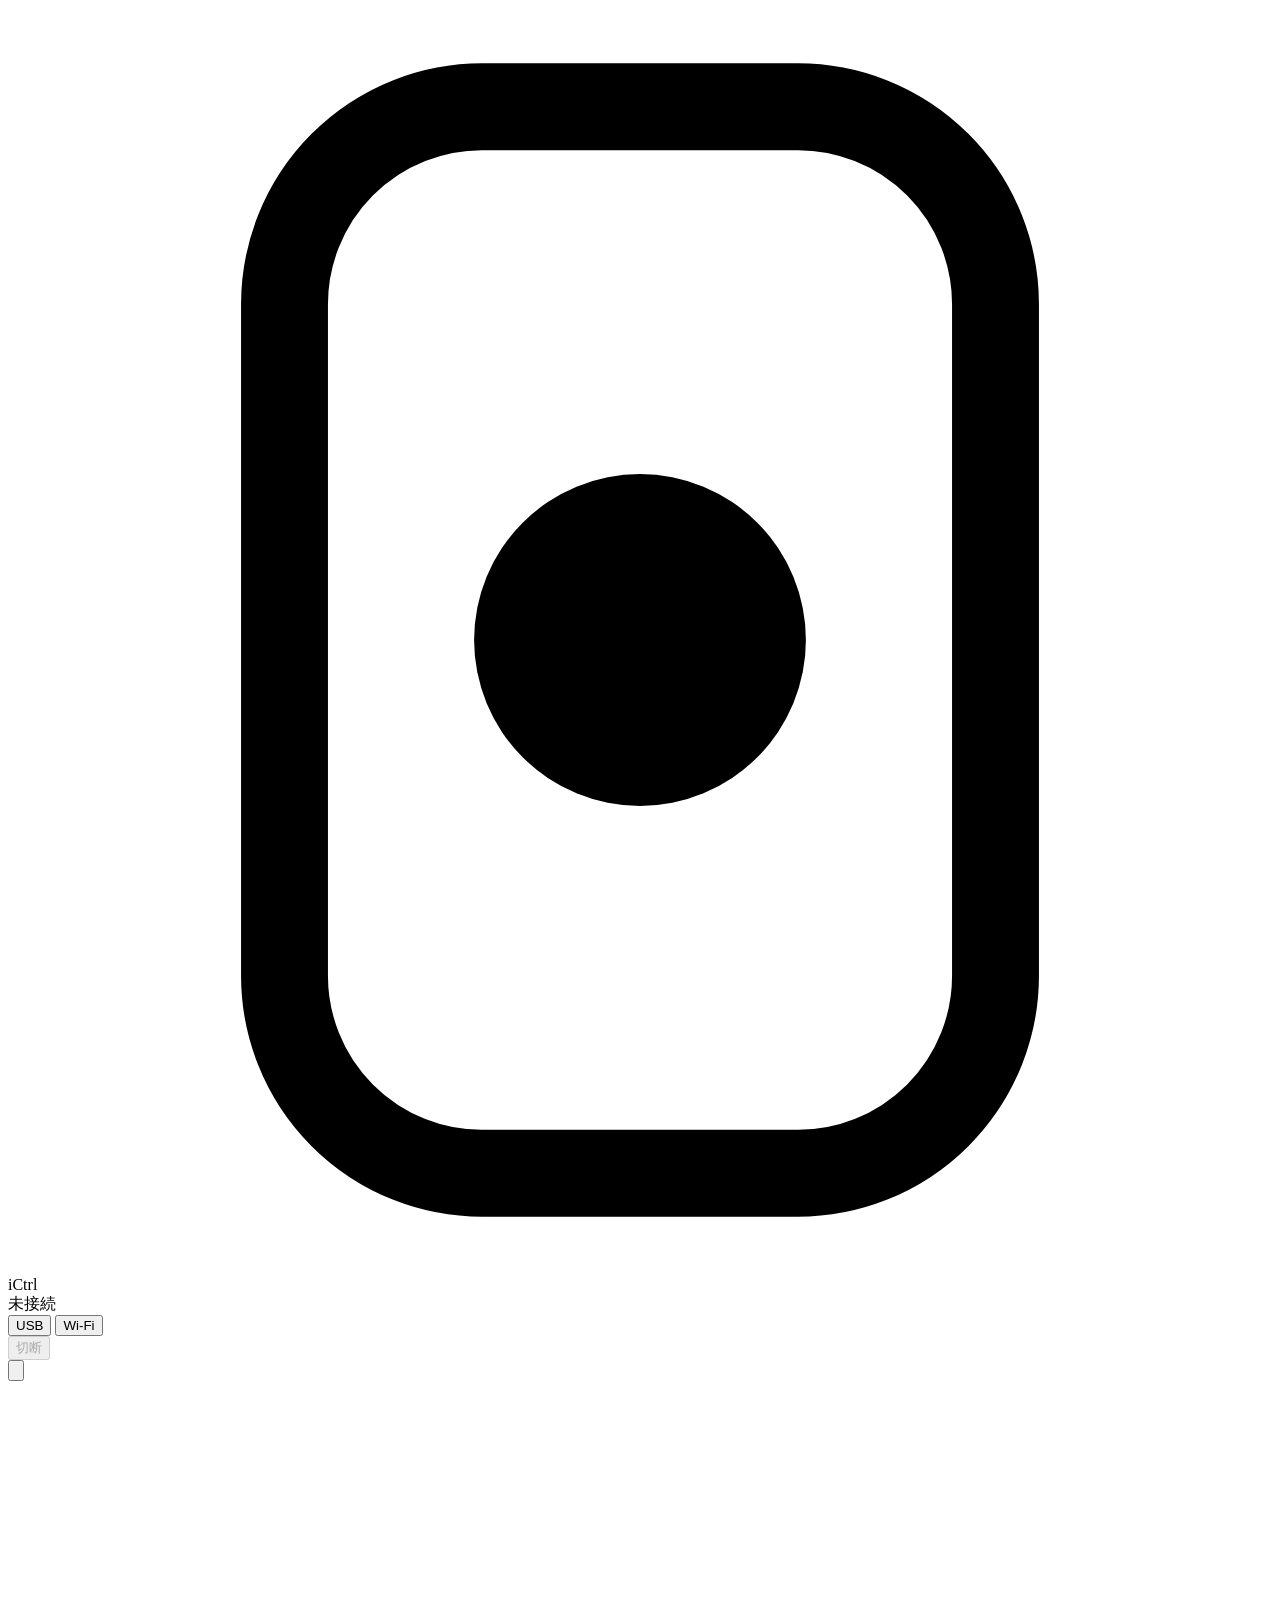
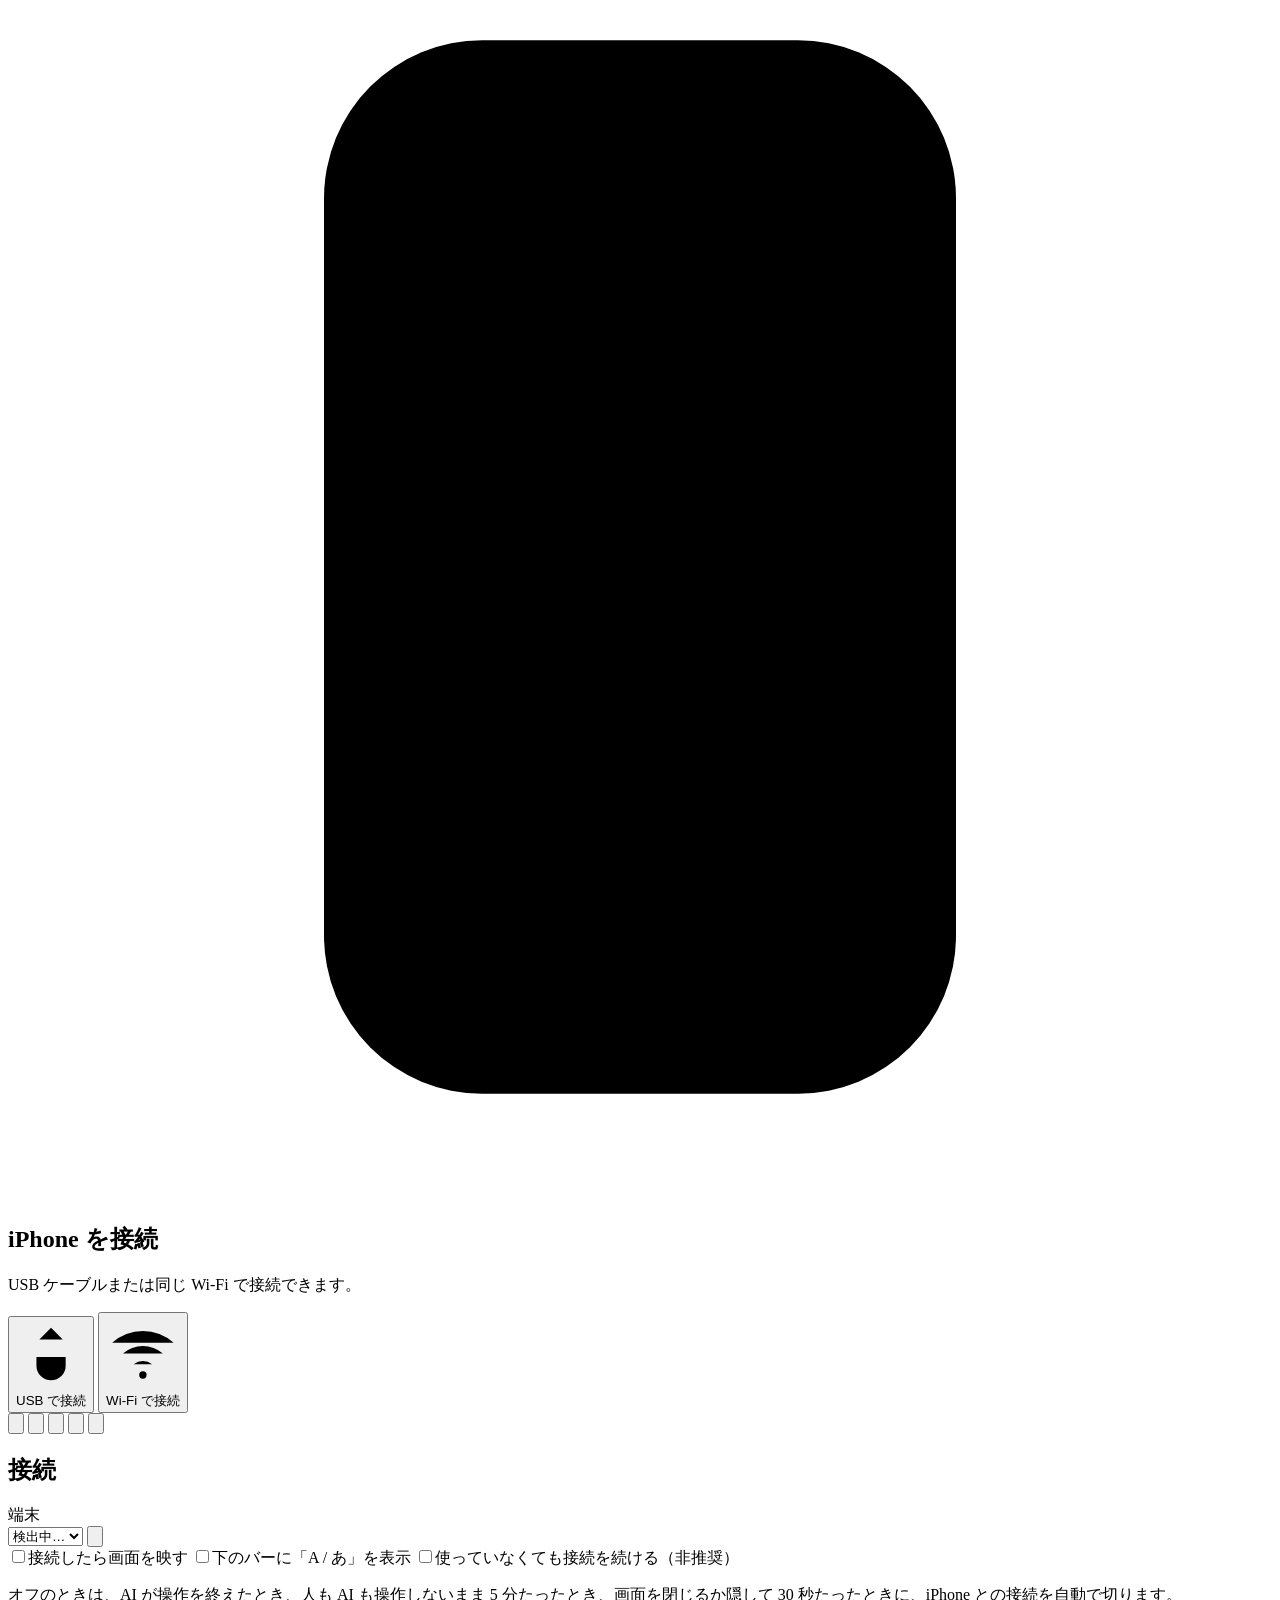
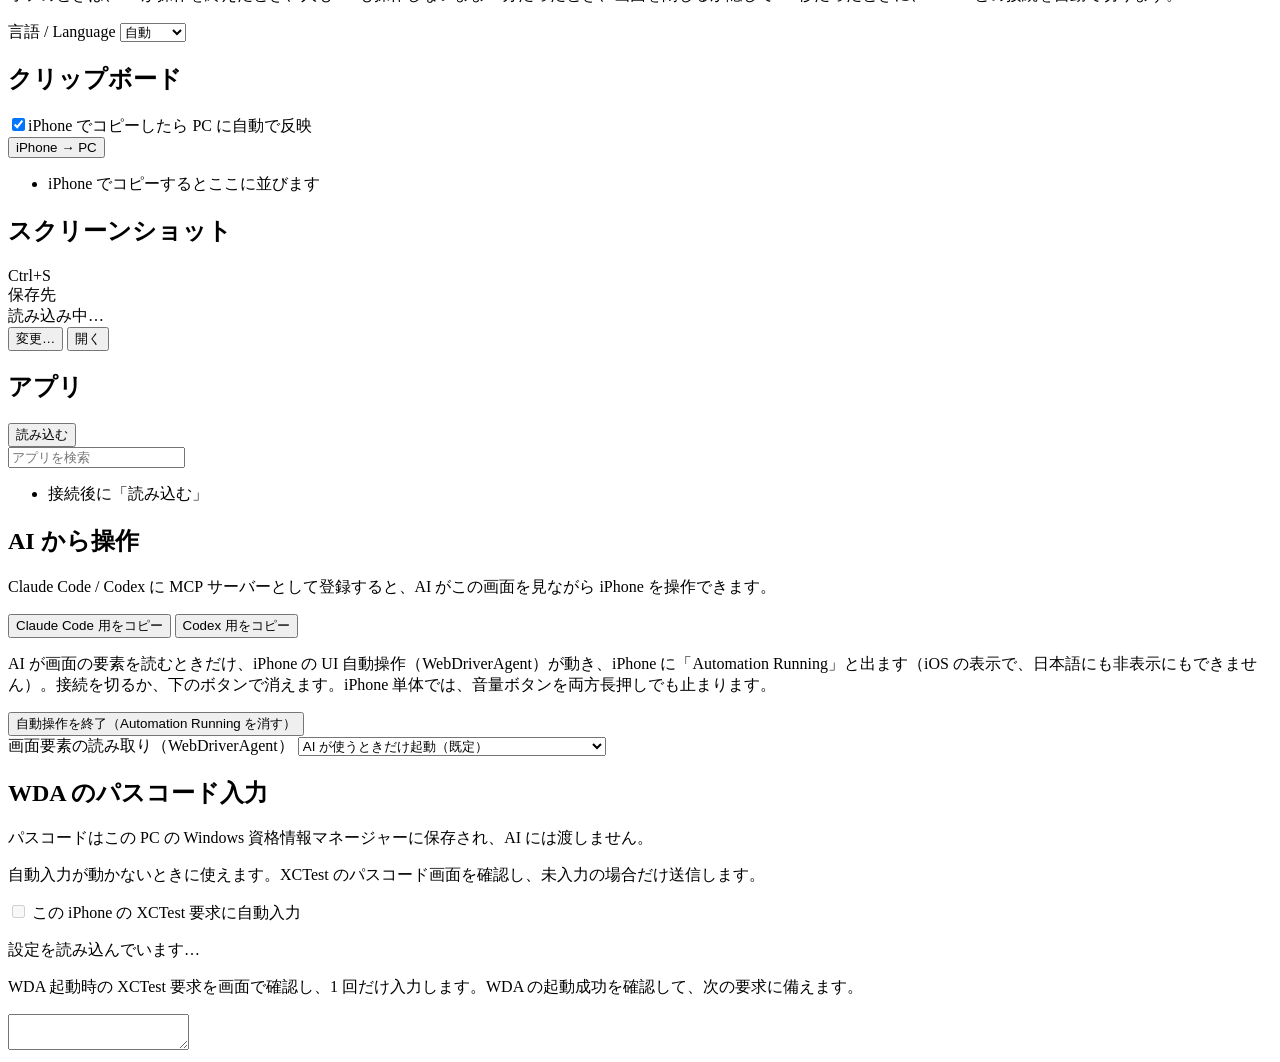
==== commit f3c512b0: "Update iCtrl" ====
--- a/ictrl/ui/index.html
+++ b/ictrl/ui/index.html
@@ -82,6 +82,12 @@
         <label class="switch"><input type="checkbox" id="showImeButton"><span></span>下のバーに「A / あ」を表示</label>
         <label class="switch" title="オフ（おすすめ）のときは、AI が操作を終えたとき、人の操作も AI の操作もないまま 5 分たったとき、iCtrl の画面を閉じるか隠して 30 秒たったときに、iPhone との接続を切ります"><input type="checkbox" id="autoDisconnect"><span></span>使っていなくても接続を続ける（非推奨）</label>
         <p class="small">オフのときは、AI が操作を終えたとき、人も AI も操作しないまま 5 分たったとき、画面を閉じるか隠して 30 秒たったときに、iPhone との接続を自動で切ります。</p>
+        <label class="field-label" for="language">言語 / Language</label>
+        <select id="language">
+          <option value="auto">自動</option>
+          <option value="ja">日本語</option>
+          <option value="en">English</option>
+        </select>
         <dl class="facts" id="facts"></dl>
         <div id="pairingBox" hidden>
           <p class="small">iPhone の「ペアリング済みのコンピュータ」に iCtrl として表示されるよう、iCtrl 専用の「信頼」を作れます（iPhone で「信頼」とパスコード入力が一度必要。他のアプリの信頼はそのまま）。</p>
@@ -177,14 +183,14 @@
 <div class="modal" id="shortcutHelp" hidden>
   <div class="modal-card" role="dialog" aria-labelledby="shTitle">
     <h2 id="shTitle">iPhone にショートカットを追加してください</h2>
-    <p>iPhone でコピーした文字を PC にすぐ届けるには、iPhone のショートカット「<b>ictrlcopy</b>」が必要です。
+    <p data-i18n="shIntro">iPhone でコピーした文字を PC にすぐ届けるには、iPhone のショートカット「<b>ictrlcopy</b>」が必要です。
        見つからなかったか、反応しませんでした。</p>
     <ol>
-      <li>iPhone で <b>ショートカット</b> アプリを開き、下の <b>＋</b> → 右上の <b>編集</b></li>
-      <li>アクションを順に追加：<b>クリップボードを取得</b> → <b>入力からテキストを取得</b> → <b>if 文</b>（条件「テキスト」「任意の値」）</li>
-      <li><b>クリップボードにコピー</b> を if 文の「の場合」の中へ入れる（「その他の場合」には何も入れない）</li>
-      <li id="shKeyboardStep">キーボード接続方式では、<b>オートメーション</b> → <b>キーボード</b>（接続されたとき）を追加し、有効にする。<b>通知</b> はオフ</li>
-      <li>名前を <b>ictrlcopy</b> にして保存</li>
+      <li data-i18n="sh1">iPhone で <b>ショートカット</b> アプリを開き、下の <b>＋</b> → 右上の <b>編集</b></li>
+      <li data-i18n="sh2">アクションを順に追加：<b>クリップボードを取得</b> → <b>入力からテキストを取得</b> → <b>if 文</b>（条件「テキスト」「任意の値」）</li>
+      <li data-i18n="sh3"><b>クリップボードにコピー</b> を if 文の「の場合」の中へ入れる（「その他の場合」には何も入れない）</li>
+      <li id="shKeyboardStep" data-i18n="sh4">キーボード接続方式では、<b>オートメーション</b> → <b>キーボード</b>（接続されたとき）を追加し、有効にする。<b>通知</b> はオフ</li>
+      <li data-i18n="sh5">名前を <b>ictrlcopy</b> にして保存</li>
     </ol>
     <p class="small">AI（Claude / Codex）に「iCtrl のショートカットを作って」と頼むと、iCtrl 経由で代わりに作成することもできます。</p>
     <div class="row"><button class="btn primary grow" id="shTest">追加したので試す</button><button class="btn" id="shClose">閉じる</button></div>
